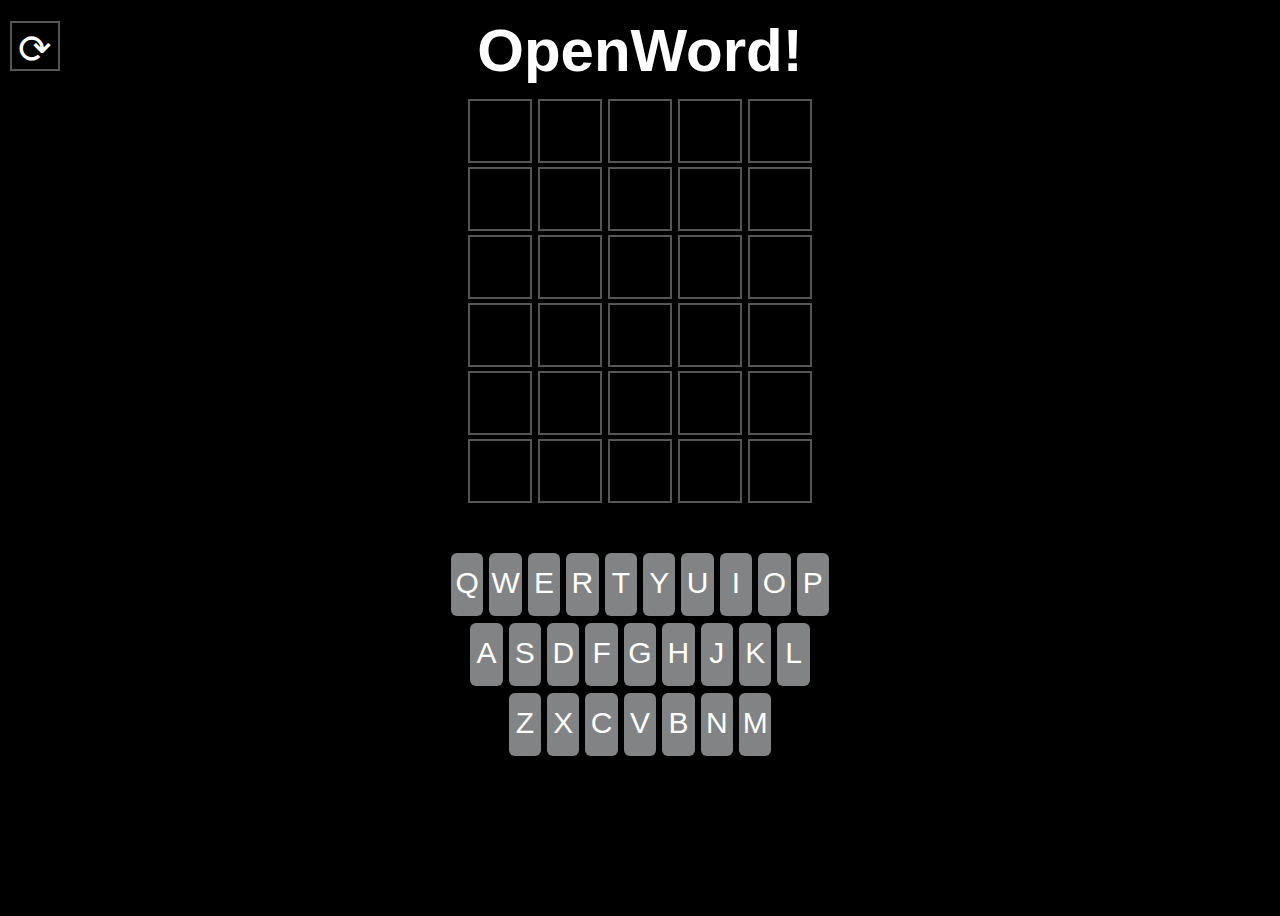
==== OpenWord/index.html @ 4fbf4182 "Added Previous Projects" ====
<!DOCTYPE html>
<!--[if lt IE 7]>      <html class="no-js lt-ie9 lt-ie8 lt-ie7"> <![endif]-->
<!--[if IE 7]>         <html class="no-js lt-ie9 lt-ie8"> <![endif]-->
<!--[if IE 8]>         <html class="no-js lt-ie9"> <![endif]-->
<!--[if gt IE 8]>      <html class="no-js"> <!--<![endif]-->
<html>
    <head>
        <meta charset="utf-8">
        <meta http-equiv="X-UA-Compatible" content="IE=edge">
        <title></title>
        <meta name="description" content="">
        <meta name="viewport" content="width=device-width, initial-scale=1">
        <link rel="stylesheet" href="styles.css">
    </head>
    <body id="main" class="main-container">
        <p id="debug"></p>
        <div class="topbar">
            <button id="reset-button" class="reset-button box">⟳</button>
            <h1 id="title" class="title">OpenWord!</h1>
            <div class="reset-button"></div> <!--Helps center the title-->
        </div>

        <script src="wordList.js" defer></script>
        <script src="script.js" defer></script>
    </body>
</html>
---- OpenWord/styles.css ----
html, body {
    width: 100%;
    height: 100%;
}

body {
    margin: 0;
}

.main-container {
    background-color: #000;
    height: 100%;
    width: 100%;
}

.topbar {
    display: flex;
    flex-direction: row;
    justify-content: left;
    height: 75px;
    width: 100%;
    margin: auto;
}

.title {
    width: 50%;
    height: 100%;
    margin: auto;
    justify-content: center;
    font-size: 60px;
    font-weight: bold;
    color: #fff;
    text-align: center;
}

.popup {
    overflow: visible;
    width: 60%;
    height: 60%;
    text-align: center;
    border-radius: 8px;
    background-color: #333;
    color: #fff;
    z-index: 99;
    position: absolute;
    top: 20%;
    left: 20%;
    font-size: 150px;
}

.keyboard {
    width: 30%;
    height: 210px;
    margin: 50px auto 0;
    display: flex;
    flex-direction: column;
    font-size: 100px;
}

.key-row {
    width: 100%;
    height: 30%;
    margin: auto;
    display: flex;
    flex-direction: row;
    justify-content: center;
}

.key {
    border-radius: 6px;
    margin: 0 3px;
    width: calc(10% - 6px);
    height: 100%;
    text-align: center;
    background-color: #818384;
    color: #fff;
    line-height: 60px;
    font-size: 30px;
    font-family: 'Franklin Gothic Medium', 'Arial Narrow', Arial, sans-serif;
    
    text-align: center;
}

p, div, h1 {
    font-family: Helvetica, Arial, sans-serif;
}

.reset-button {
    background-color: #000;
    width: 50px;
    height: 50px;
    text-align: center;
    margin: 5px 10px;
    line-height: 50px;
    font-size: 40px;
}

.row {
    width: 100%;
    height: 60px;
    margin: 8px auto;
    display: flex;
    flex-direction: row;
    justify-content: center;
}

.box {
    color: #fff;
    border: 2px solid #555555;
    text-align: center;
    font-family: 'Franklin Gothic Medium', 'Arial Narrow', Arial, sans-serif;
}

.cell {
    height: 100%;
    width: auto;
    aspect-ratio: 1;
    margin: auto 3px;
    line-height: 60px;
    font-size: 40px;
    position: relative;
    background-color: #000;
    color: #fff;
    border: 2px solid #555555;
    text-align: center;
}

.green {
    background-color: #538d4e;
}

.yellow {
    background-color: #b59f3b;
}

.darkGrey {
    background-color: #3a3a3c;
}

@keyframes wrongShake {
    0% {
        -webkit-transform: translateX(0);
        transform: translateX(0)
    }

    6.5% {
        -webkit-transform: translateX(-6px) rotateY(-9deg);
        transform: translateX(-6px) rotateY(-9deg)
    }

    18.5% {
        -webkit-transform: translateX(5px) rotateY(7deg);
        transform: translateX(5px) rotateY(7deg)
    }

    31.5% {
        -webkit-transform: translateX(-3px) rotateY(-5deg);
        transform: translateX(-3px) rotateY(-5deg)
    }

    43.5% {
        -webkit-transform: translateX(2px) rotateY(3deg);
        transform: translateX(2px) rotateY(3deg)
    }

    50% {
        -webkit-transform: translateX(0);
        transform: translateX(0)
    }
}

.wrongShake {
    animation-name: wrongShake;
    animation-duration: 1s;
    animation-play-state: running;
}
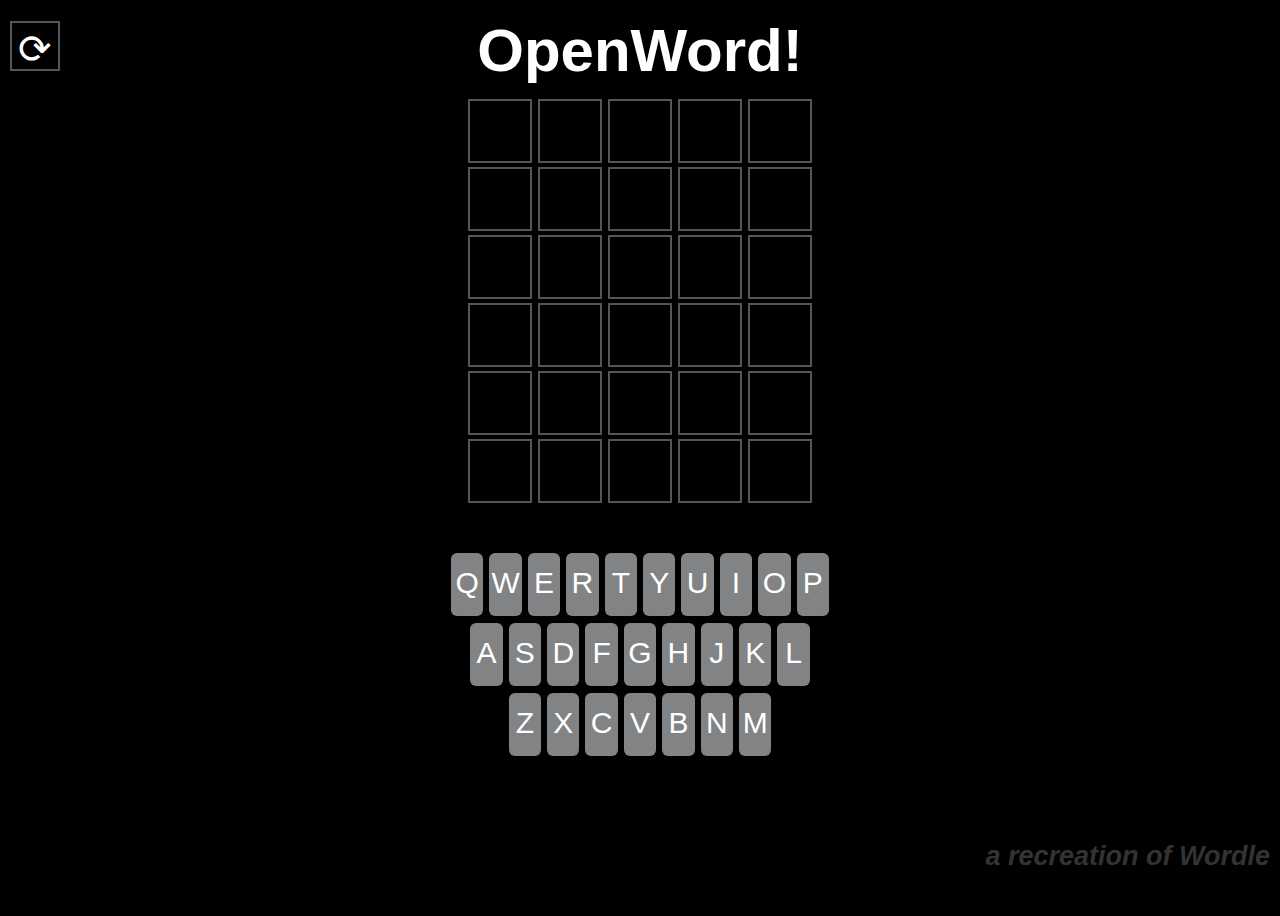
==== commit af81400d: "Credited Wordle" ====
--- a/OpenWord/index.html
+++ b/OpenWord/index.html
@@ -19,6 +19,7 @@
             <h1 id="title" class="title">OpenWord!</h1>
             <div class="reset-button"></div> <!--Helps center the title-->
         </div>
+        <h1 class="credit">a recreation of Wordle</h1>
 
         <script src="wordList.js" defer></script>
         <script src="script.js" defer></script>
--- a/OpenWord/styles.css
+++ b/OpenWord/styles.css
@@ -1,10 +1,8 @@
 html, body {
     width: 100%;
     height: 100%;
-}
-
-body {
     margin: 0;
+    padding: 0;
 }
 
 .main-container {
@@ -173,4 +171,17 @@
     animation-name: wrongShake;
     animation-duration: 1s;
     animation-play-state: running;
+}
+
+.credit {
+    margin: 0;
+    position: absolute;
+    width: 100vw;
+    font-size: 3vh;
+    text-align: right;
+    color: #333;
+    font-style: italic;
+    height: 3vh;
+    bottom: calc(3vh + 5px);
+    right: 10px;
 }